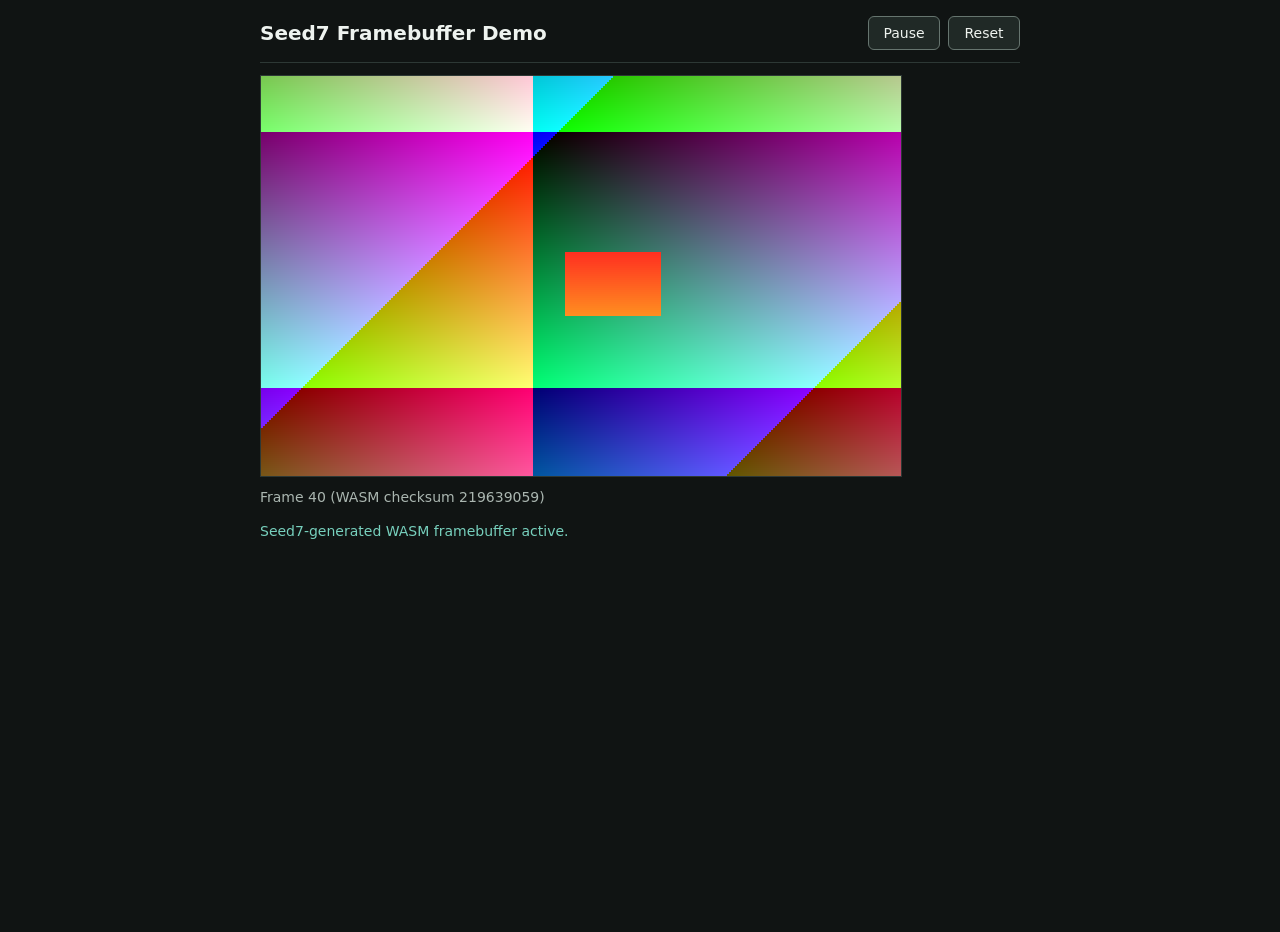
==== web/index.html @ a8adad01 "Complete Seed7 WASM framebuffer provider" ====
<!DOCTYPE html>
<html lang="en">
<head>
  <meta charset="utf-8" />
  <meta name="viewport" content="width=device-width, initial-scale=1" />
  <title>Seed7 Framebuffer Demo</title>
  <link rel="stylesheet" href="styles.css" />
</head>
<body>
  <main class="shell">
    <header class="toolbar">
      <h1>Seed7 Framebuffer Demo</h1>
      <div class="controls">
        <button id="pauseButton" type="button">Pause</button>
        <button id="resetButton" type="button">Reset</button>
      </div>
    </header>
    <canvas id="framebuffer" width="320" height="200" aria-label="320 by 200 software framebuffer"></canvas>
    <output id="status">Frame 0</output>
    <output id="wasmStatus">Generated WASM provider not loaded.</output>
  </main>
  <script src="main.js"></script>
</body>
</html>
---- web/styles.css ----
html {
  color-scheme: dark;
  min-height: 100%;
  background: #101413;
}

body {
  min-height: 100vh;
  margin: 0;
  background: #101413;
  color: #eef3ef;
  font-family: system-ui, -apple-system, BlinkMacSystemFont, "Segoe UI", sans-serif;
}

.shell {
  width: min(100vw - 24px, 760px);
  min-height: 100vh;
  margin: 0 auto;
  display: grid;
  grid-template-rows: auto auto auto 1fr;
  align-content: start;
  gap: 12px;
  padding: 16px 0;
}

.toolbar {
  display: flex;
  align-items: center;
  justify-content: space-between;
  gap: 12px;
  border-bottom: 1px solid #2d3835;
  padding-bottom: 12px;
}

h1 {
  margin: 0;
  font-size: 20px;
  line-height: 1.2;
  font-weight: 720;
}

.controls {
  display: flex;
  gap: 8px;
}

button {
  min-width: 72px;
  min-height: 34px;
  border: 1px solid #66756f;
  border-radius: 6px;
  background: #202926;
  color: #eef3ef;
  font: inherit;
  font-size: 14px;
  cursor: pointer;
}

button:hover {
  background: #2a3531;
}

canvas {
  width: min(100%, 640px);
  aspect-ratio: 16 / 10;
  display: block;
  border: 1px solid #2d3835;
  background: #000;
  image-rendering: pixelated;
}

output {
  min-height: 22px;
  color: #aab6b0;
  font-size: 14px;
}

#wasmStatus {
  color: #77d0bd;
}

@media (max-width: 520px) {
  .toolbar {
    align-items: stretch;
    flex-direction: column;
  }

  .controls {
    width: 100%;
  }

  button {
    flex: 1;
  }
}
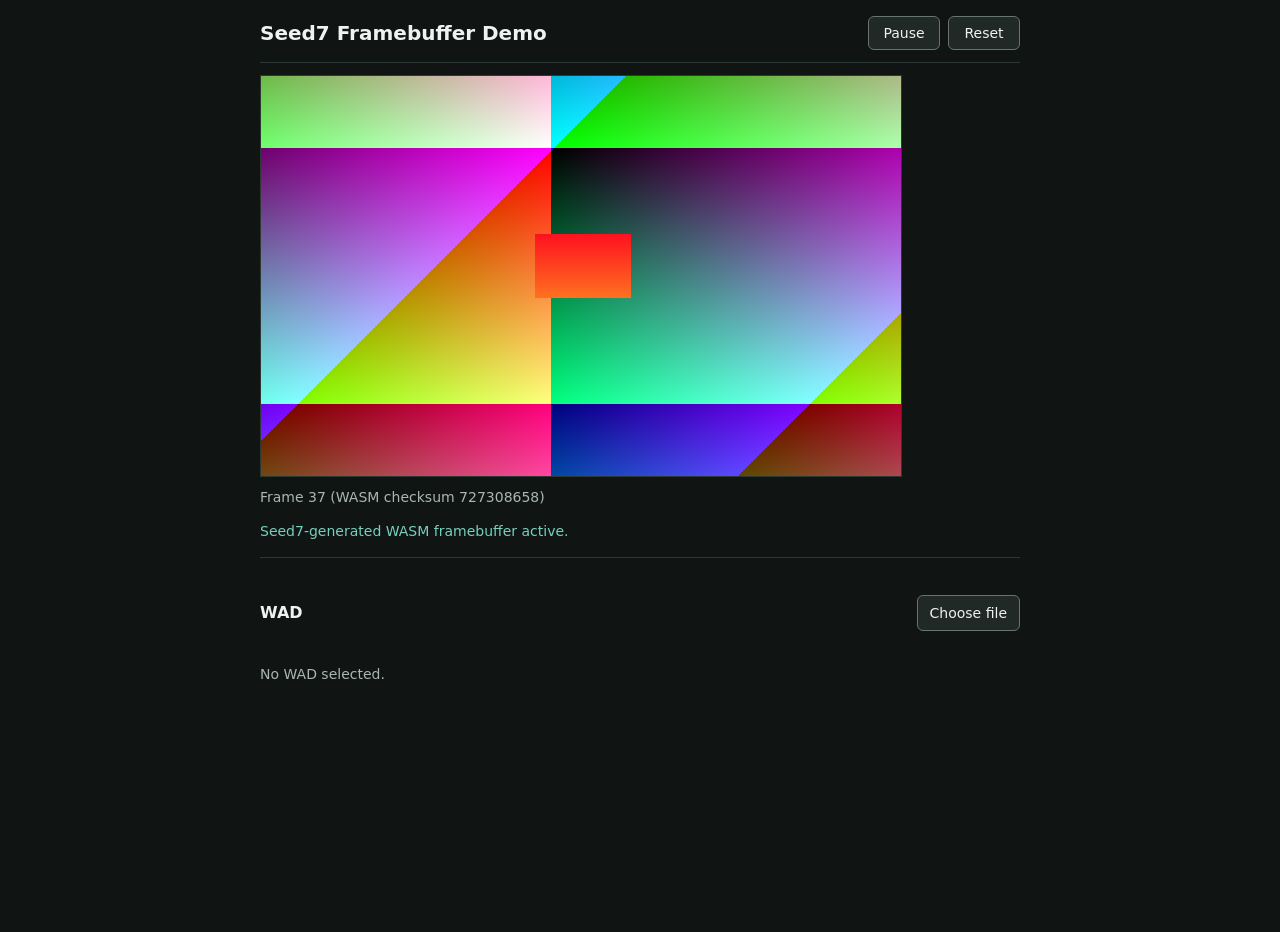
==== commit d9811684: "Add browser WAD upload and map stats preview" ====
--- a/web/index.html
+++ b/web/index.html
@@ -18,6 +18,19 @@
     <canvas id="framebuffer" width="320" height="200" aria-label="320 by 200 software framebuffer"></canvas>
     <output id="status">Frame 0</output>
     <output id="wasmStatus">Generated WASM provider not loaded.</output>
+    <section class="wad-panel" aria-labelledby="wadTitle">
+      <div class="wad-panel__header">
+        <h2 id="wadTitle">WAD</h2>
+        <label class="file-control">
+          <span>Choose file</span>
+          <input id="wadFileInput" type="file" accept=".wad,.WAD,application/octet-stream" />
+        </label>
+      </div>
+      <output id="wadStatus">No WAD selected.</output>
+      <dl id="wadSummary" class="wad-summary" aria-live="polite"></dl>
+      <div id="wadLumps" class="wad-lumps" aria-live="polite"></div>
+      <dl id="mapSummary" class="wad-summary" aria-live="polite"></dl>
+    </section>
   </main>
   <script src="main.js"></script>
 </body>
--- a/web/styles.css
+++ b/web/styles.css
@@ -17,7 +17,7 @@
   min-height: 100vh;
   margin: 0 auto;
   display: grid;
-  grid-template-rows: auto auto auto 1fr;
+  grid-template-rows: auto auto auto auto 1fr;
   align-content: start;
   gap: 12px;
   padding: 16px 0;
@@ -60,6 +60,12 @@
   background: #2a3531;
 }
 
+button:focus-visible,
+.file-control:focus-within {
+  outline: 2px solid #77d0bd;
+  outline-offset: 2px;
+}
+
 canvas {
   width: min(100%, 640px);
   aspect-ratio: 16 / 10;
@@ -79,12 +85,106 @@
   color: #77d0bd;
 }
 
+.wad-panel {
+  display: grid;
+  gap: 10px;
+  border-top: 1px solid #2d3835;
+  padding-top: 12px;
+}
+
+.wad-panel__header {
+  display: flex;
+  align-items: center;
+  justify-content: space-between;
+  gap: 12px;
+}
+
+h2 {
+  margin: 0;
+  font-size: 16px;
+  line-height: 1.25;
+}
+
+h3 {
+  margin: 0 0 6px;
+  color: #dce7e1;
+  font-size: 14px;
+  line-height: 1.25;
+}
+
+.file-control {
+  min-height: 34px;
+  border: 1px solid #66756f;
+  border-radius: 6px;
+  background: #202926;
+  color: #eef3ef;
+  display: inline-grid;
+  place-items: center;
+  padding: 0 12px;
+  font-size: 14px;
+  cursor: pointer;
+}
+
+.file-control:hover {
+  background: #2a3531;
+}
+
+.file-control input {
+  position: absolute;
+  inline-size: 1px;
+  block-size: 1px;
+  overflow: hidden;
+  clip: rect(0 0 0 0);
+  white-space: nowrap;
+}
+
+.wad-summary {
+  display: grid;
+  grid-template-columns: minmax(110px, max-content) minmax(0, 1fr);
+  gap: 6px 12px;
+  margin: 0;
+  color: #aab6b0;
+  font-size: 14px;
+}
+
+.wad-summary dt {
+  color: #dce7e1;
+}
+
+.wad-summary dd {
+  margin: 0;
+  overflow-wrap: anywhere;
+}
+
+.wad-lumps {
+  color: #aab6b0;
+  font-size: 13px;
+}
+
+.wad-lumps ol {
+  display: grid;
+  grid-template-columns: repeat(auto-fit, minmax(210px, 1fr));
+  gap: 4px 12px;
+  margin: 0;
+  padding-left: 20px;
+}
+
+.wad-lumps li {
+  font-family: ui-monospace, "Cascadia Mono", "Segoe UI Mono", monospace;
+  overflow-wrap: anywhere;
+}
+
 @media (max-width: 520px) {
   .toolbar {
     align-items: stretch;
     flex-direction: column;
   }
 
+  .wad-panel__header {
+    align-items: stretch;
+    flex-direction: column;
+  }
+
   .controls {
     width: 100%;
   }
@@ -92,4 +192,13 @@
   button {
     flex: 1;
   }
-}
+
+  .file-control {
+    width: auto;
+  }
+
+  .wad-summary {
+    grid-template-columns: 1fr;
+    gap: 2px;
+  }
+}
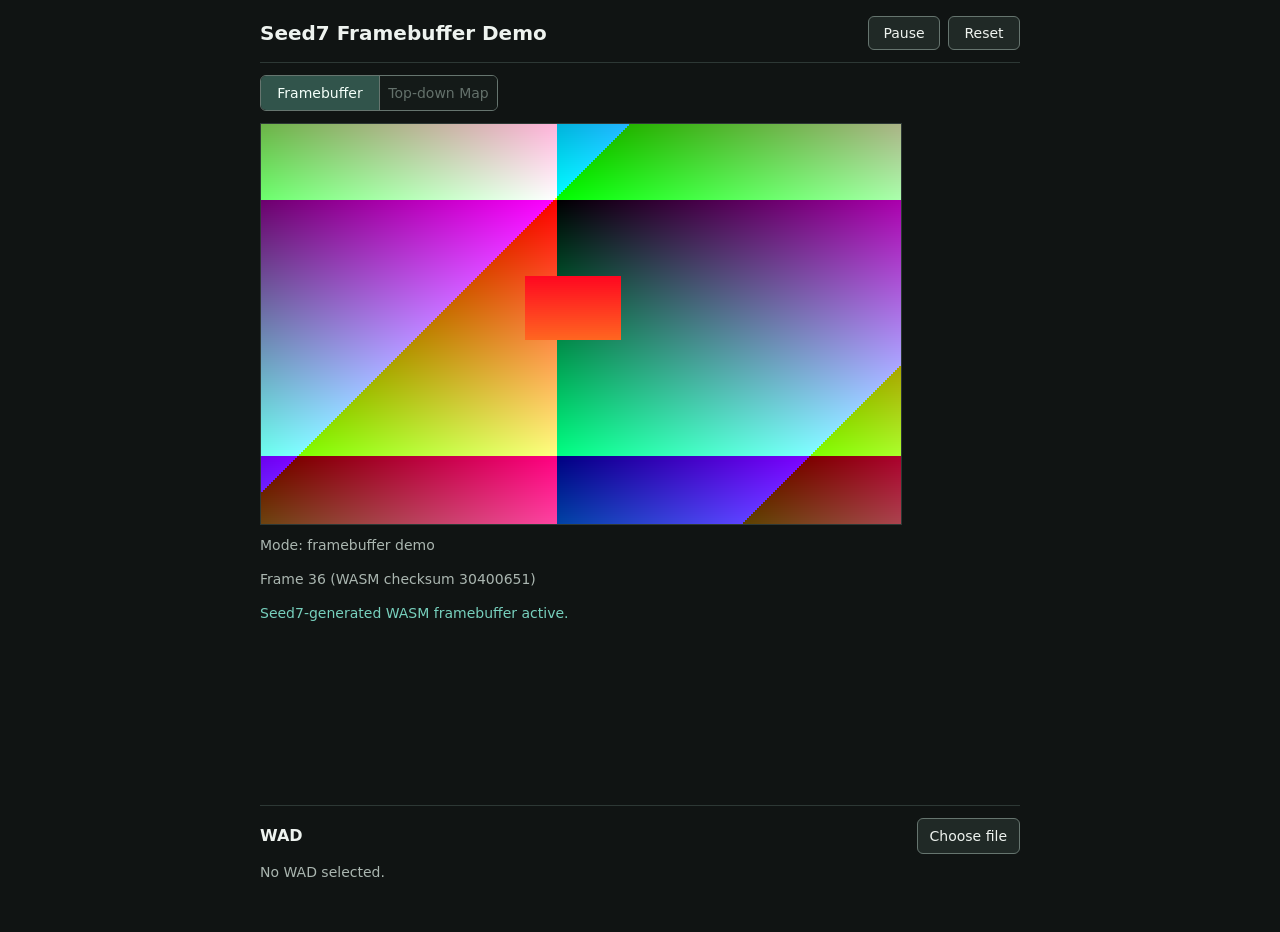
==== commit eb493906: "Add browser top-down map viewer" ====
--- a/web/index.html
+++ b/web/index.html
@@ -15,7 +15,12 @@
         <button id="resetButton" type="button">Reset</button>
       </div>
     </header>
+    <div class="mode-control" role="group" aria-label="Canvas mode">
+      <button id="framebufferModeButton" class="mode-control__button is-active" type="button" aria-pressed="true">Framebuffer</button>
+      <button id="mapModeButton" class="mode-control__button" type="button" aria-pressed="false" disabled>Top-down Map</button>
+    </div>
     <canvas id="framebuffer" width="320" height="200" aria-label="320 by 200 software framebuffer"></canvas>
+    <output id="modeStatus">Mode: framebuffer demo</output>
     <output id="status">Frame 0</output>
     <output id="wasmStatus">Generated WASM provider not loaded.</output>
     <section class="wad-panel" aria-labelledby="wadTitle">
--- a/web/styles.css
+++ b/web/styles.css
@@ -17,7 +17,7 @@
   min-height: 100vh;
   margin: 0 auto;
   display: grid;
-  grid-template-rows: auto auto auto auto 1fr;
+  grid-template-rows: auto auto auto auto auto 1fr;
   align-content: start;
   gap: 12px;
   padding: 16px 0;
@@ -42,6 +42,14 @@
 .controls {
   display: flex;
   gap: 8px;
+}
+
+.mode-control {
+  display: inline-flex;
+  width: fit-content;
+  border: 1px solid #66756f;
+  border-radius: 6px;
+  overflow: hidden;
 }
 
 button {
@@ -56,8 +64,33 @@
   cursor: pointer;
 }
 
+.mode-control__button {
+  min-width: 118px;
+  border: 0;
+  border-radius: 0;
+  background: #141a18;
+}
+
+.mode-control__button + .mode-control__button {
+  border-left: 1px solid #66756f;
+}
+
 button:hover {
   background: #2a3531;
+}
+
+button:disabled {
+  color: #64716b;
+  cursor: not-allowed;
+}
+
+button:disabled:hover {
+  background: #141a18;
+}
+
+.mode-control__button.is-active {
+  background: #31544b;
+  color: #f3fff9;
 }
 
 button:focus-visible,
@@ -189,6 +222,15 @@
     width: 100%;
   }
 
+  .mode-control {
+    width: 100%;
+  }
+
+  .mode-control__button {
+    flex: 1;
+    min-width: 0;
+  }
+
   button {
     flex: 1;
   }
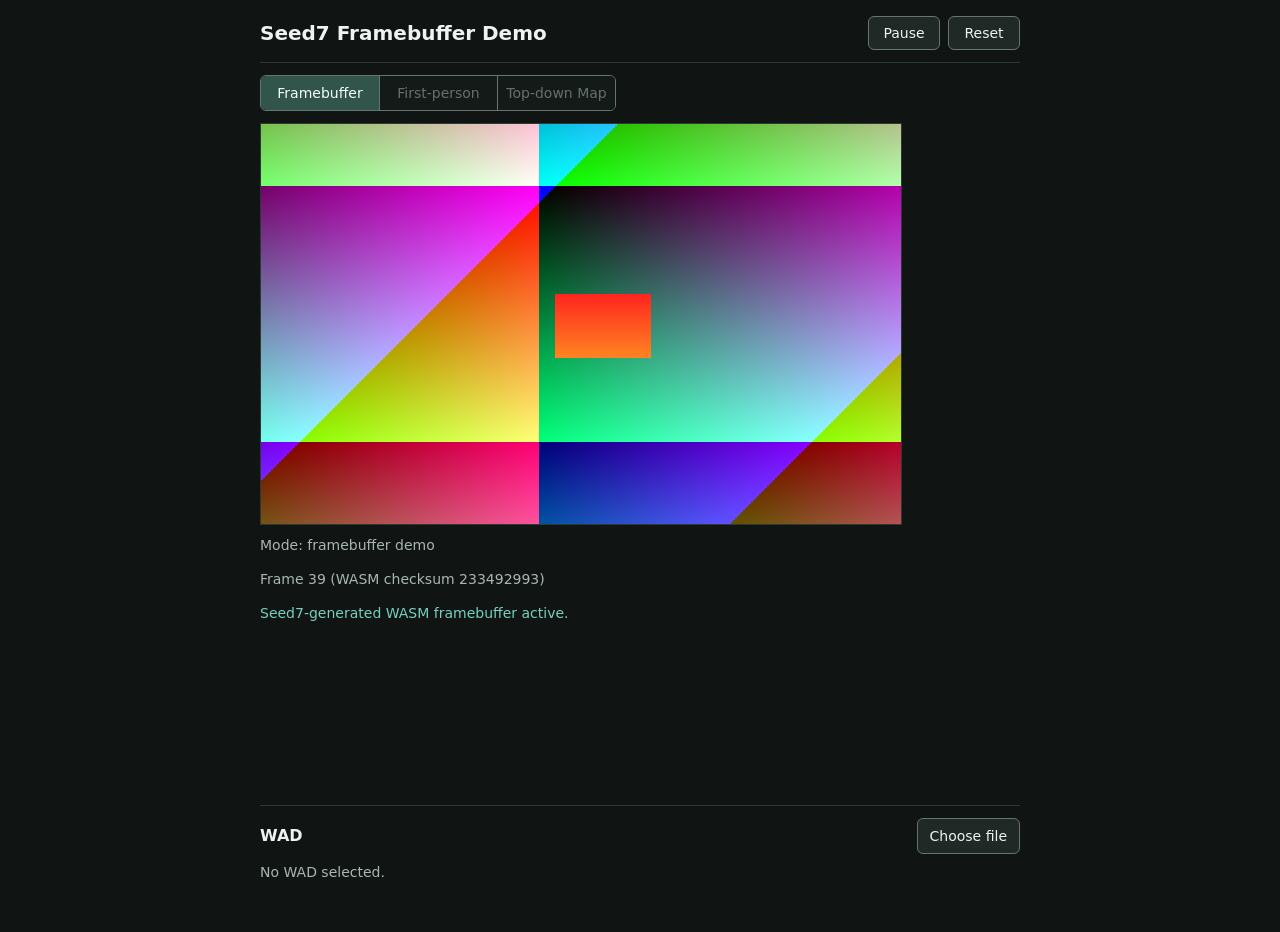
==== commit 9abc044e: "Add first-person renderer prototype" ====
--- a/web/index.html
+++ b/web/index.html
@@ -17,6 +17,7 @@
     </header>
     <div class="mode-control" role="group" aria-label="Canvas mode">
       <button id="framebufferModeButton" class="mode-control__button is-active" type="button" aria-pressed="true">Framebuffer</button>
+      <button id="firstPersonModeButton" class="mode-control__button" type="button" aria-pressed="false" disabled>First-person</button>
       <button id="mapModeButton" class="mode-control__button" type="button" aria-pressed="false" disabled>Top-down Map</button>
     </div>
     <canvas id="framebuffer" width="320" height="200" aria-label="320 by 200 software framebuffer"></canvas>
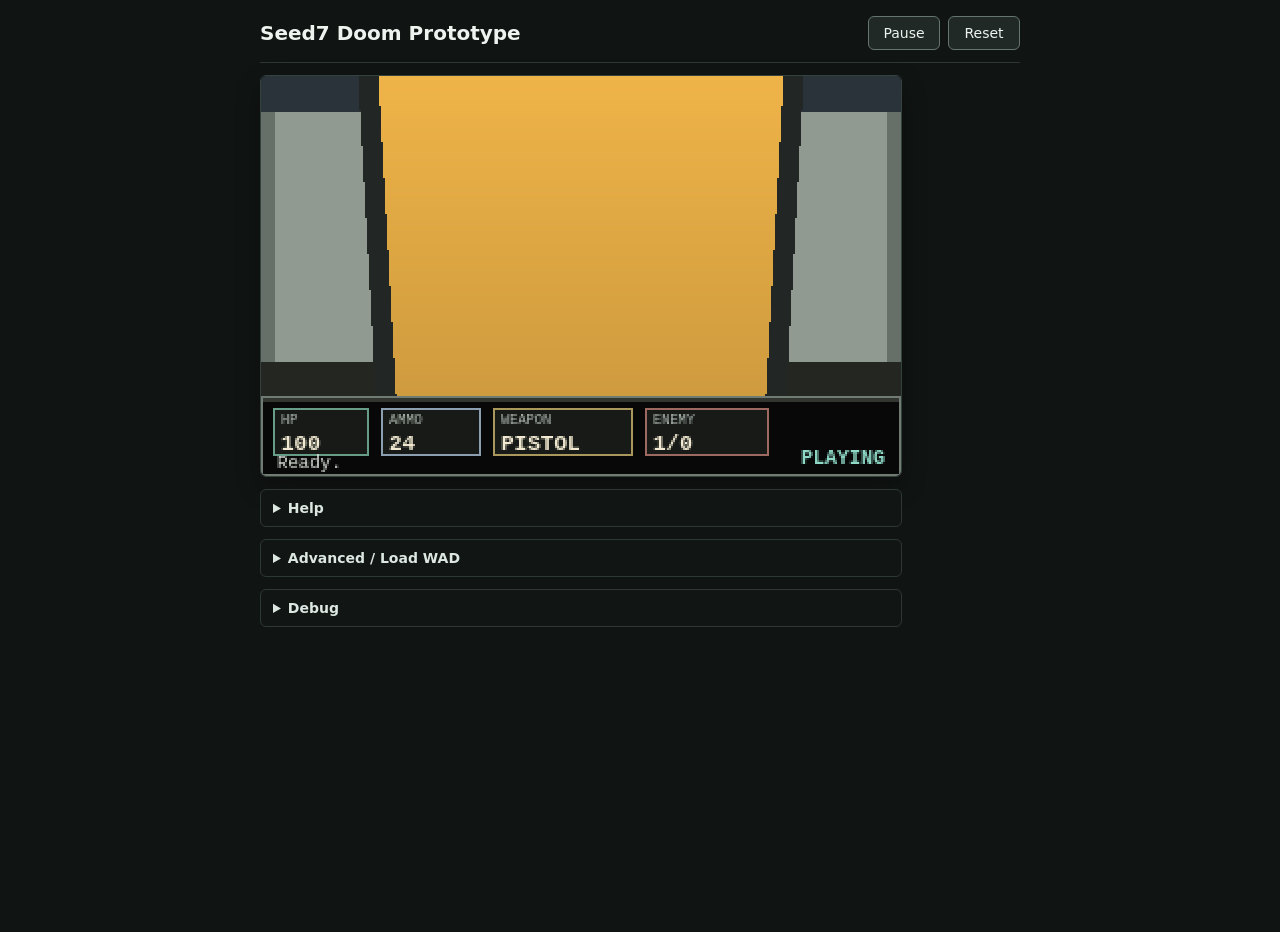
==== commit c7279f1d: "Render HUD inside game canvas" ====
--- a/web/index.html
+++ b/web/index.html
@@ -3,40 +3,54 @@
 <head>
   <meta charset="utf-8" />
   <meta name="viewport" content="width=device-width, initial-scale=1" />
-  <title>Seed7 Framebuffer Demo</title>
+  <title>Seed7 Doom Prototype</title>
   <link rel="stylesheet" href="styles.css" />
 </head>
 <body>
   <main class="shell">
     <header class="toolbar">
-      <h1>Seed7 Framebuffer Demo</h1>
+      <h1>Seed7 Doom Prototype</h1>
       <div class="controls">
         <button id="pauseButton" type="button">Pause</button>
         <button id="resetButton" type="button">Reset</button>
       </div>
     </header>
-    <div class="mode-control" role="group" aria-label="Canvas mode">
-      <button id="framebufferModeButton" class="mode-control__button is-active" type="button" aria-pressed="true">Framebuffer</button>
-      <button id="firstPersonModeButton" class="mode-control__button" type="button" aria-pressed="false" disabled>First-person</button>
-      <button id="mapModeButton" class="mode-control__button" type="button" aria-pressed="false" disabled>Top-down Map</button>
-    </div>
-    <canvas id="framebuffer" width="320" height="200" aria-label="320 by 200 software framebuffer"></canvas>
-    <output id="modeStatus">Mode: framebuffer demo</output>
-    <output id="status">Frame 0</output>
-    <output id="wasmStatus">Generated WASM provider not loaded.</output>
-    <section class="wad-panel" aria-labelledby="wadTitle">
-      <div class="wad-panel__header">
-        <h2 id="wadTitle">WAD</h2>
-        <label class="file-control">
-          <span>Choose file</span>
-          <input id="wadFileInput" type="file" accept=".wad,.WAD,application/octet-stream" />
-        </label>
+    <section class="game-stage" aria-label="Canvas-rendered game screen">
+      <canvas id="framebuffer" width="320" height="200" aria-label="320 by 200 game framebuffer with in-canvas HUD"></canvas>
+    </section>
+    <details class="help-panel">
+      <summary>Help</summary>
+      <p>W/S move | A/D strafe | Arrow keys or Q/E turn | Space use | Ctrl/F/click fire | Pause | Reset</p>
+    </details>
+    <details class="advanced-panel">
+      <summary>Advanced / Load WAD</summary>
+      <section class="wad-panel" aria-labelledby="wadTitle">
+        <div class="wad-panel__header">
+          <h2 id="wadTitle">Manual WAD</h2>
+          <label class="file-control">
+            <span>Choose file</span>
+            <input id="wadFileInput" type="file" accept=".wad,.WAD,application/octet-stream" />
+          </label>
+        </div>
+        <output id="wadStatus">Loading bundled demo map.</output>
+      </section>
+    </details>
+    <details class="debug-details">
+      <summary>Debug</summary>
+      <section class="debug-panel" aria-label="Renderer debug details">
+        <output id="modeStatus">Mode: framebuffer demo</output>
+        <output id="status">Frame 0</output>
+        <output id="wasmStatus">Generated WASM provider not loaded.</output>
+      </section>
+      <div class="mode-control" role="group" aria-label="Canvas mode">
+        <button id="firstPersonModeButton" class="mode-control__button is-active" type="button" aria-pressed="true" disabled>First-person</button>
+        <button id="framebufferModeButton" class="mode-control__button" type="button" aria-pressed="false">Framebuffer</button>
+        <button id="mapModeButton" class="mode-control__button" type="button" aria-pressed="false" disabled>Top-down Map</button>
       </div>
-      <output id="wadStatus">No WAD selected.</output>
       <dl id="wadSummary" class="wad-summary" aria-live="polite"></dl>
       <div id="wadLumps" class="wad-lumps" aria-live="polite"></div>
       <dl id="mapSummary" class="wad-summary" aria-live="polite"></dl>
-    </section>
+    </details>
   </main>
   <script src="main.js"></script>
 </body>
--- a/web/styles.css
+++ b/web/styles.css
@@ -17,7 +17,7 @@
   min-height: 100vh;
   margin: 0 auto;
   display: grid;
-  grid-template-rows: auto auto auto auto auto 1fr;
+  grid-template-rows: auto auto auto auto auto auto 1fr;
   align-content: start;
   gap: 12px;
   padding: 16px 0;
@@ -99,11 +99,20 @@
   outline-offset: 2px;
 }
 
+.game-stage {
+  width: min(100%, 640px);
+  border: 1px solid #34423e;
+  border-radius: 6px;
+  overflow: hidden;
+  background: #050606;
+  box-shadow: 0 0 0 1px #070908 inset, 0 10px 24px rgba(0, 0, 0, 0.28);
+}
+
 canvas {
-  width: min(100%, 640px);
+  width: 100%;
   aspect-ratio: 16 / 10;
   display: block;
-  border: 1px solid #2d3835;
+  border: 0;
   background: #000;
   image-rendering: pixelated;
 }
@@ -114,15 +123,78 @@
   font-size: 14px;
 }
 
-#wasmStatus {
-  color: #77d0bd;
+.debug-panel {
+  display: grid;
+  gap: 2px;
+  width: min(100%, 640px);
+  border: 1px solid #2d3835;
+  border-radius: 4px;
+  background: #111615;
+  padding: 8px 10px;
+}
+
+.debug-panel output {
+  min-height: 18px;
+  color: #84908a;
+  font-family: ui-monospace, "Cascadia Mono", "Segoe UI Mono", monospace;
+  font-size: 12px;
+  line-height: 1.35;
+}
+
+.debug-panel #wasmStatus {
+  color: #69aa9d;
+}
+
+.help-panel p {
+  margin: 0;
+  color: #aab6b0;
+  font-size: 14px;
+  line-height: 1.45;
+  padding: 0 12px 12px;
+}
+
+.advanced-panel,
+.debug-details,
+.help-panel {
+  width: min(100%, 640px);
+  border: 1px solid #2d3835;
+  border-radius: 6px;
+  background: #111615;
+}
+
+.advanced-panel summary,
+.debug-details summary,
+.help-panel summary {
+  min-height: 36px;
+  cursor: pointer;
+  color: #dce7e1;
+  font-size: 14px;
+  font-weight: 700;
+  line-height: 36px;
+  padding: 0 12px;
+}
+
+.advanced-panel[open],
+.debug-details[open],
+.help-panel[open] {
+  padding-bottom: 12px;
+}
+
+.debug-details .debug-panel,
+.debug-details .mode-control,
+.debug-details .wad-summary,
+.debug-details .wad-lumps {
+  margin: 0 12px 10px;
+}
+
+.debug-details .debug-panel {
+  width: auto;
 }
 
 .wad-panel {
   display: grid;
   gap: 10px;
-  border-top: 1px solid #2d3835;
-  padding-top: 12px;
+  padding: 0 12px 12px;
 }
 
 .wad-panel__header {
@@ -226,6 +298,10 @@
     width: 100%;
   }
 
+  .debug-details .mode-control {
+    width: calc(100% - 24px);
+  }
+
   .mode-control__button {
     flex: 1;
     min-width: 0;
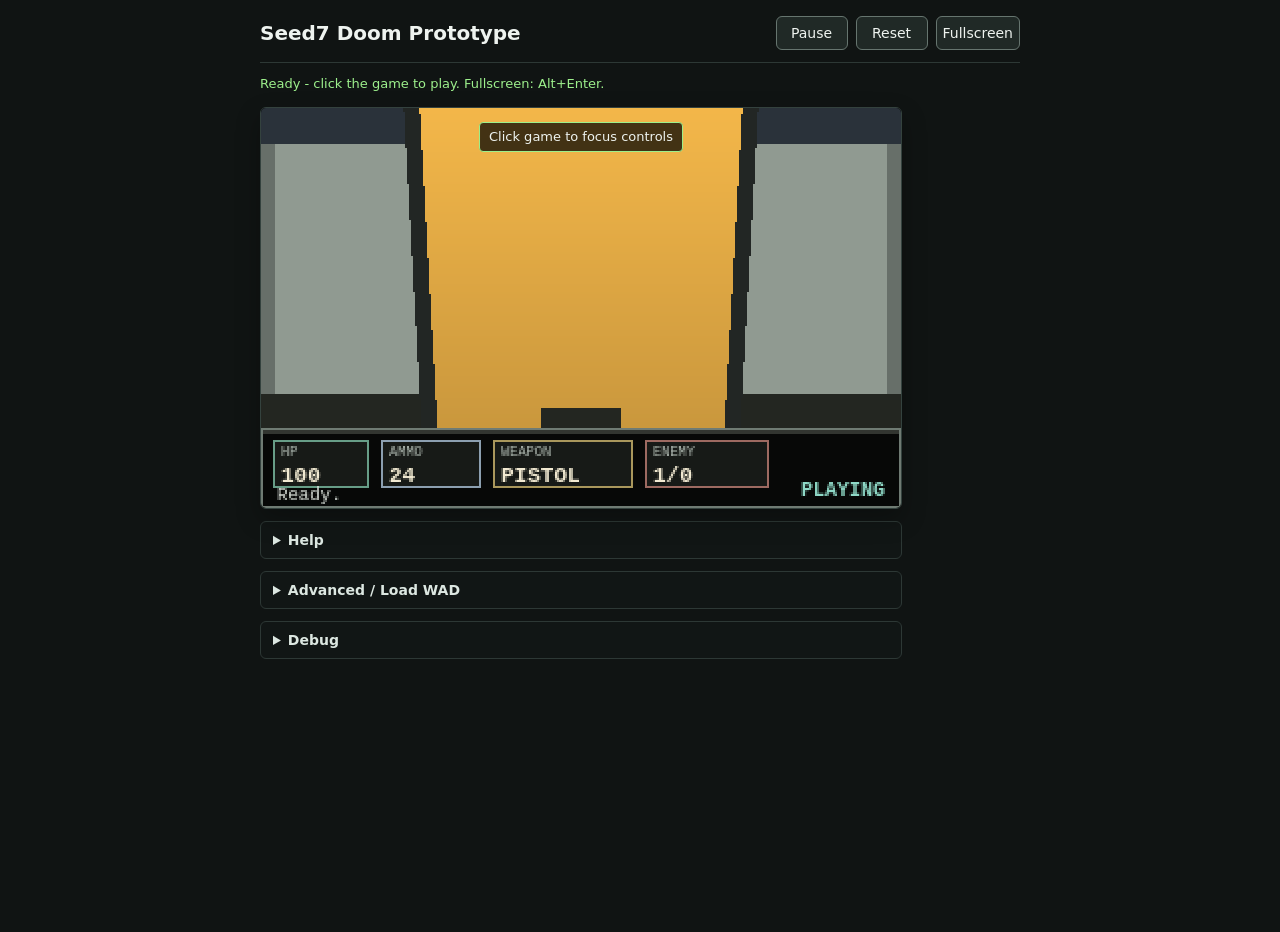
==== commit 53d71976: "Add GitHub Pages deployment" ====
--- a/web/index.html
+++ b/web/index.html
@@ -13,14 +13,17 @@
       <div class="controls">
         <button id="pauseButton" type="button">Pause</button>
         <button id="resetButton" type="button">Reset</button>
+        <button id="fullscreenButton" type="button">Fullscreen</button>
       </div>
     </header>
+    <output id="packageStatus" class="package-status" aria-live="polite">Loading demo map...</output>
     <section class="game-stage" aria-label="Canvas-rendered game screen">
-      <canvas id="framebuffer" width="320" height="200" aria-label="320 by 200 game framebuffer with in-canvas HUD"></canvas>
+      <canvas id="framebuffer" width="320" height="200" tabindex="0" aria-label="320 by 200 game framebuffer with in-canvas HUD"></canvas>
+      <div id="focusHint" class="focus-hint">Click game to focus controls</div>
     </section>
     <details class="help-panel">
       <summary>Help</summary>
-      <p>W/S move | A/D strafe | Arrow keys or Q/E turn | Space use | Ctrl/F/click fire | Pause | Reset</p>
+      <p>Click the game first. W/S move | A/D strafe | Arrow keys or Q/E turn | Space use | Ctrl/F/click fire | Alt+Enter fullscreen | Pause | Reset</p>
     </details>
     <details class="advanced-panel">
       <summary>Advanced / Load WAD</summary>
@@ -41,6 +44,7 @@
         <output id="modeStatus">Mode: framebuffer demo</output>
         <output id="status">Frame 0</output>
         <output id="wasmStatus">Generated WASM provider not loaded.</output>
+        <output id="fpsStatus">FPS --</output>
       </section>
       <div class="mode-control" role="group" aria-label="Canvas mode">
         <button id="firstPersonModeButton" class="mode-control__button is-active" type="button" aria-pressed="true" disabled>First-person</button>
--- a/web/styles.css
+++ b/web/styles.css
@@ -21,6 +21,16 @@
   align-content: start;
   gap: 12px;
   padding: 16px 0;
+}
+
+.shell:fullscreen {
+  width: 100vw;
+  min-height: 100vh;
+  padding: 16px;
+  box-sizing: border-box;
+  background: #050606;
+  align-content: center;
+  justify-items: center;
 }
 
 .toolbar {
@@ -44,6 +54,26 @@
   gap: 8px;
 }
 
+.package-status {
+  width: min(100%, 640px);
+  min-height: 20px;
+  color: #b7c7bd;
+  font-size: 13px;
+  line-height: 1.35;
+}
+
+.package-status.is-ready {
+  color: #9df08c;
+}
+
+.package-status.is-loading {
+  color: #ffd46f;
+}
+
+.package-status.is-error {
+  color: #ffb0a4;
+}
+
 .mode-control {
   display: inline-flex;
   width: fit-content;
@@ -100,12 +130,18 @@
 }
 
 .game-stage {
+  position: relative;
   width: min(100%, 640px);
   border: 1px solid #34423e;
   border-radius: 6px;
   overflow: hidden;
   background: #050606;
   box-shadow: 0 0 0 1px #070908 inset, 0 10px 24px rgba(0, 0, 0, 0.28);
+}
+
+.shell:fullscreen .game-stage {
+  width: min(calc(100vw - 32px), calc((100vh - 152px) * 1.6));
+  max-height: calc(100vh - 152px);
 }
 
 canvas {
@@ -117,6 +153,33 @@
   image-rendering: pixelated;
 }
 
+canvas:focus-visible {
+  outline: 2px solid #9df08c;
+  outline-offset: -3px;
+}
+
+.focus-hint {
+  position: absolute;
+  left: 50%;
+  top: 14px;
+  transform: translateX(-50%);
+  max-width: calc(100% - 32px);
+  border: 1px solid #9df08c;
+  border-radius: 4px;
+  background: rgba(0, 0, 0, 0.72);
+  color: #eef3ef;
+  font-size: 13px;
+  line-height: 1.2;
+  padding: 6px 9px;
+  pointer-events: none;
+  text-align: center;
+}
+
+.game-stage.has-focus .focus-hint,
+.game-stage.is-unavailable .focus-hint {
+  display: none;
+}
+
 output {
   min-height: 22px;
   color: #aab6b0;
@@ -172,6 +235,12 @@
   font-weight: 700;
   line-height: 36px;
   padding: 0 12px;
+}
+
+.advanced-panel:not([open]) > :not(summary),
+.debug-details:not([open]) > :not(summary),
+.help-panel:not([open]) > :not(summary) {
+  display: none;
 }
 
 .advanced-panel[open],
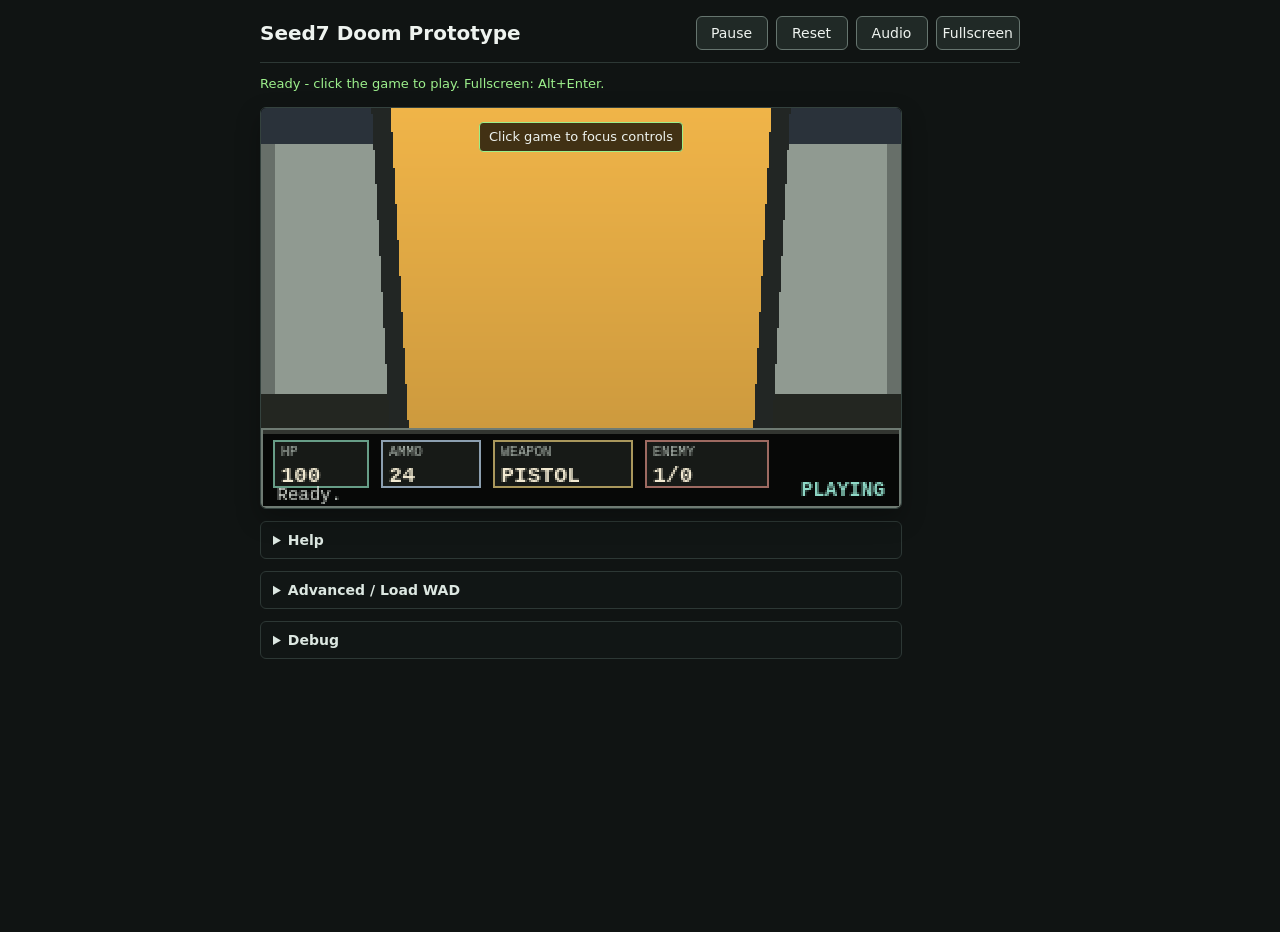
==== commit eb2cf6ff: "Add basic WebAudio sound effects" ====
--- a/web/index.html
+++ b/web/index.html
@@ -13,6 +13,7 @@
       <div class="controls">
         <button id="pauseButton" type="button">Pause</button>
         <button id="resetButton" type="button">Reset</button>
+        <button id="audioButton" class="audio-button" type="button" aria-pressed="false">Audio</button>
         <button id="fullscreenButton" type="button">Fullscreen</button>
       </div>
     </header>
@@ -44,6 +45,7 @@
         <output id="modeStatus">Mode: framebuffer demo</output>
         <output id="status">Frame 0</output>
         <output id="wasmStatus">Generated WASM provider not loaded.</output>
+        <output id="audioStatus">Audio: waiting for user interaction</output>
         <output id="fpsStatus">FPS --</output>
       </section>
       <div class="mode-control" role="group" aria-label="Canvas mode">
@@ -56,6 +58,7 @@
       <dl id="mapSummary" class="wad-summary" aria-live="polite"></dl>
     </details>
   </main>
+  <script src="audio.js"></script>
   <script src="main.js"></script>
 </body>
 </html>
--- a/web/styles.css
+++ b/web/styles.css
@@ -51,6 +51,7 @@
 
 .controls {
   display: flex;
+  flex-wrap: wrap;
   gap: 8px;
 }
 
@@ -116,6 +117,11 @@
 
 button:disabled:hover {
   background: #141a18;
+}
+
+.audio-button[aria-pressed="true"] {
+  border-color: #8b6d65;
+  color: #ffd7cf;
 }
 
 .mode-control__button.is-active {
